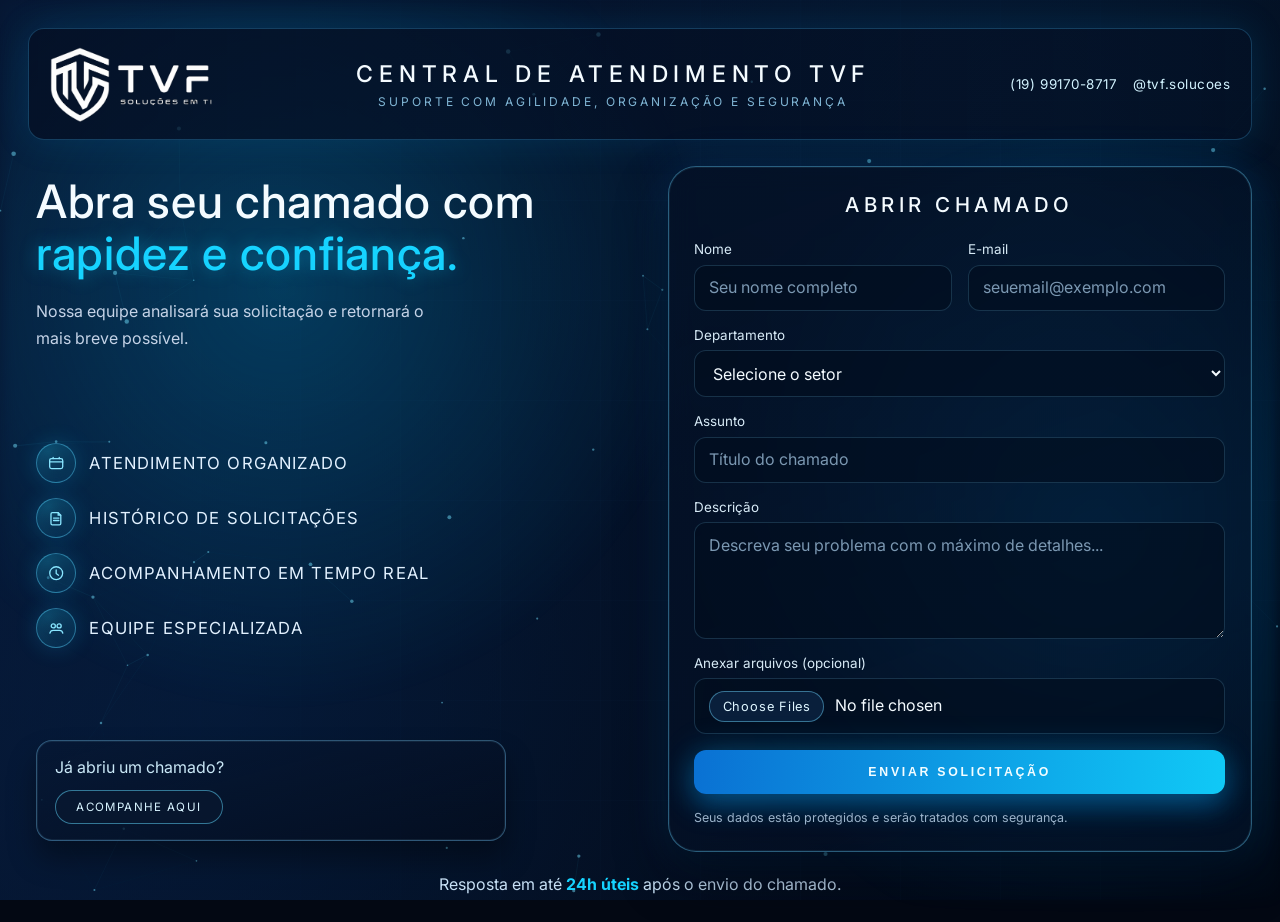
==== chamados/index.html @ 7757a2ea "adicionado página de abertura de  chamados" ====
<!DOCTYPE html>
<html lang="pt-BR">
  <head>
    <meta charset="UTF-8" />
    <meta name="viewport" content="width=device-width, initial-scale=1.0" />
    <title>Central de Atendimento TVF</title>
    <link rel="preconnect" href="https://fonts.googleapis.com" />
    <link rel="preconnect" href="https://fonts.gstatic.com" crossorigin />
    <link
      href="https://fonts.googleapis.com/css2?family=Inter:wght@400;500;600;700;800&display=swap"
      rel="stylesheet"
    />
    <link rel="stylesheet" href="style.css" />
  </head>
  <body>
    <div class="support-page">
      <div class="support-page__background" aria-hidden="true">
        <div class="support-page__bg-gradient"></div>
        <div class="support-page__bg-grid"></div>
        <div class="support-page__bg-glow support-page__bg-glow--left"></div>
        <div class="support-page__bg-glow support-page__bg-glow--right"></div>
        <canvas id="network-canvas" class="support-page__canvas"></canvas>
      </div>

      <main class="support-shell">
        <header class="support-header">
          <div class="brand">
            <img src="../assets/logo.png" alt="TVF Soluções em TI" class="brand__logo" />
          </div>

          <div class="header-title">
            <h1>Central de Atendimento TVF</h1>
            <p>Suporte com agilidade, organização e segurança</p>
          </div>

          <div class="contact">
            <a href="tel:+5519991708717">(19) 99170-8717</a>
            <a href="mailto:tvf@tvf.solucoes">@tvf.solucoes</a>
          </div>
        </header>

        <div class="support-content">
          <section class="support-benefits" aria-labelledby="support-benefits-title">
            <div>
              <h2 id="support-benefits-title">
                Abra seu chamado com <span>rapidez e confiança.</span>
              </h2>
              <p class="support-benefits__description">
                Nossa equipe analisará sua solicitação e retornará o mais breve possível.
              </p>
            </div>

            <ul class="support-benefits__list">
              <li>
                <span class="icon-badge" aria-hidden="true">
                  <svg viewBox="0 0 24 24" fill="none" stroke="currentColor" stroke-width="1.7">
                    <rect x="3.5" y="6" width="17" height="13" rx="2.4" />
                    <path d="M8 6V4.4M16 6V4.4M3.5 10.3h17" stroke-linecap="round" />
                  </svg>
                </span>
                Atendimento organizado
              </li>
              <li>
                <span class="icon-badge" aria-hidden="true">
                  <svg viewBox="0 0 24 24" fill="none" stroke="currentColor" stroke-width="1.7">
                    <path d="M7 4.8h7.6l3.4 3.5V19a1.8 1.8 0 0 1-1.8 1.8H7A1.8 1.8 0 0 1 5.2 19V6.6A1.8 1.8 0 0 1 7 4.8z" />
                    <path d="M14.6 4.8V8h3.2M8.5 11.8h7M8.5 15h7" stroke-linecap="round" />
                  </svg>
                </span>
                Histórico de solicitações
              </li>
              <li>
                <span class="icon-badge" aria-hidden="true">
                  <svg viewBox="0 0 24 24" fill="none" stroke="currentColor" stroke-width="1.7">
                    <circle cx="12" cy="12" r="8.4" />
                    <path d="M12 7.8v4.6l3 2.2" stroke-linecap="round" stroke-linejoin="round" />
                  </svg>
                </span>
                Acompanhamento em tempo real
              </li>
              <li>
                <span class="icon-badge" aria-hidden="true">
                  <svg viewBox="0 0 24 24" fill="none" stroke="currentColor" stroke-width="1.7">
                    <circle cx="8.2" cy="9" r="2.7" />
                    <circle cx="15.8" cy="9" r="2.7" />
                    <path d="M3.8 18.5a4.5 4.5 0 0 1 4.4-3.7h8a4.5 4.5 0 0 1 4.4 3.7" stroke-linecap="round" />
                  </svg>
                </span>
                Equipe especializada
              </li>
            </ul>

            <aside class="track-card" aria-label="Acompanhamento de chamado existente">
              <p>Já abriu um chamado?</p>
              <a href="#" class="track-card__button">Acompanhe aqui</a>
            </aside>
          </section>

          <section class="ticket-panel" aria-labelledby="ticket-panel-title">
            <h2 id="ticket-panel-title">Abrir Chamado</h2>
            <form id="ticket-form" class="ticket-form" novalidate>
              <div class="ticket-form__grid">
                <label class="field">
                  <span>Nome</span>
                  <input type="text" name="name" placeholder="Seu nome completo" autocomplete="name" required />
                </label>

                <label class="field">
                  <span>E-mail</span>
                  <input type="email" name="email" placeholder="seuemail@exemplo.com" autocomplete="email" required />
                </label>
              </div>

              <label class="field">
                <span>Departamento</span>
                <select name="department" required>
                  <option value="">Selecione o setor</option>
                  <option value="infraestrutura">Infraestrutura</option>
                  <option value="suporte">Suporte Técnico</option>
                  <option value="desenvolvimento">Desenvolvimento</option>
                  <option value="financeiro">Financeiro</option>
                  <option value="administrativo">Administrativo</option>
                </select>
              </label>

              <label class="field">
                <span>Assunto</span>
                <input type="text" name="subject" placeholder="Título do chamado" required />
              </label>

              <label class="field field--textarea">
                <span>Descrição</span>
                <textarea
                  name="description"
                  rows="4"
                  placeholder="Descreva seu problema com o máximo de detalhes..."
                  required
                ></textarea>
              </label>

              <label class="field field--file">
                <span>Anexar arquivos (opcional)</span>
                <input type="file" name="attachments" multiple />
              </label>

              <button type="submit" class="submit-button">Enviar solicitação</button>
            </form>

            <p class="ticket-panel__security">
              Seus dados estão protegidos e serão tratados com segurança.
            </p>
          </section>
        </div>

        <footer class="support-footer">
          <span>Resposta em até <strong>24h úteis</strong> após o envio do chamado.</span>
        </footer>
      </main>
    </div>

    <script src="script.js"></script>
  </body>
</html>
---- chamados/style.css ----
:root {
  --bg-base: #030813;
  --bg-surface: rgba(4, 16, 36, 0.62);
  --bg-surface-soft: rgba(5, 19, 43, 0.44);
  --line-soft: rgba(120, 208, 255, 0.18);
  --line-strong: rgba(95, 206, 255, 0.54);
  --text-high: #f4fbff;
  --text-muted: #9bb3ca;
  --accent: #16d3ff;
  --accent-strong: #00a9ff;
  --accent-glow: rgba(17, 210, 255, 0.4);
  --radius-xl: 28px;
  --radius-lg: 16px;
  --radius-md: 12px;
  --space-1: 0.5rem;
  --space-2: 0.75rem;
  --space-3: 1rem;
  --space-4: 1.5rem;
  --space-5: 2rem;
  --space-6: 2.75rem;
  --max-content-width: 1240px;
  --shadow-panel: 0 24px 48px rgba(2, 8, 20, 0.6), inset 0 0 0 1px rgba(140, 225, 255, 0.08);
  font-family: "Inter", system-ui, -apple-system, sans-serif;
}

*,
*::before,
*::after {
  box-sizing: border-box;
}

html,
body {
  min-height: 100%;
}

body {
  margin: 0;
  color: var(--text-high);
  background: var(--bg-base);
  -webkit-font-smoothing: antialiased;
}

.support-page {
  position: relative;
  min-height: 100vh;
  min-height: 100dvh;
  overflow: hidden;
  padding: clamp(1rem, 2.2vw, 2rem);
}

.support-page__background {
  position: fixed;
  inset: 0;
  z-index: 0;
  background: radial-gradient(circle at 82% 18%, rgba(23, 169, 255, 0.24), transparent 42%),
    radial-gradient(circle at 18% 78%, rgba(0, 132, 255, 0.2), transparent 48%),
    linear-gradient(140deg, #030811 0%, #030c1b 48%, #02070f 100%);
}

.support-page__bg-gradient,
.support-page__bg-grid,
.support-page__bg-glow,
.support-page__canvas {
  position: absolute;
  inset: 0;
}

.support-page__bg-gradient {
  background: linear-gradient(120deg, rgba(9, 30, 69, 0.64), rgba(1, 8, 20, 0.78));
}

.support-page__bg-grid {
  background-image: linear-gradient(rgba(57, 141, 199, 0.1) 1px, transparent 1px),
    linear-gradient(90deg, rgba(57, 141, 199, 0.1) 1px, transparent 1px);
  background-size: 100px 100px;
  opacity: 0.22;
  mask-image: radial-gradient(circle at 65% 55%, black 35%, transparent 88%);
}

.support-page__bg-glow {
  pointer-events: none;
  filter: blur(8px);
}

.support-page__bg-glow--left {
  background: radial-gradient(circle at 22% 32%, rgba(0, 196, 255, 0.22), transparent 36%);
}

.support-page__bg-glow--right {
  background: radial-gradient(circle at 86% 60%, rgba(0, 160, 255, 0.22), transparent 34%);
}

.support-page__canvas {
  width: 100%;
  height: 100%;
  opacity: 0.7;
}

.support-shell {
  position: relative;
  z-index: 1;
  width: min(100%, var(--max-content-width));
  margin: 0 auto;
}

.support-header {
  display: grid;
  grid-template-columns: auto 1fr auto;
  align-items: center;
  gap: clamp(0.6rem, 1.2vw, 1.2rem);
  border: 1px solid rgba(71, 190, 249, 0.26);
  border-radius: var(--radius-lg);
  padding: clamp(0.75rem, 1.4vw, 1.1rem) clamp(0.9rem, 1.6vw, 1.4rem);
  margin-bottom: clamp(1rem, 2vw, 1.75rem);
  background: linear-gradient(90deg, rgba(4, 15, 36, 0.8), rgba(4, 16, 37, 0.52));
  box-shadow: 0 0 36px rgba(3, 163, 237, 0.15);
}

.brand {
  display: inline-flex;
  align-items: center;
}

.brand__logo {
  display: block;
  width: clamp(8.4rem, 13vw, 11.6rem);
  height: auto;
}

.header-title {
  text-align: center;
}

.header-title h1 {
  margin: 0;
  font-size: clamp(0.9rem, 1.8vw, 1.65rem);
  letter-spacing: 0.25em;
  text-transform: uppercase;
  font-weight: 500;
}

.header-title p {
  margin: 0.35rem 0 0;
  font-size: clamp(0.6rem, 1.1vw, 0.75rem);
  letter-spacing: 0.24em;
  text-transform: uppercase;
  color: #80b6d5;
}

.contact {
  display: inline-flex;
  align-items: center;
  gap: 1rem;
}

.contact a {
  color: #d2f3ff;
  text-decoration: none;
  font-size: 0.84rem;
  letter-spacing: 0.04em;
}

.contact a:hover {
  color: var(--accent);
}

.support-content {
  display: grid;
  grid-template-columns: minmax(280px, 1fr) minmax(360px, 0.96fr);
  gap: clamp(1rem, 2.4vw, 2.2rem);
  align-items: stretch;
}

.support-benefits {
  display: flex;
  flex-direction: column;
  justify-content: space-between;
  gap: var(--space-5);
  padding: clamp(0.35rem, 0.8vw, 0.85rem) clamp(0.3rem, 0.6vw, 0.75rem);
}

.support-benefits h2 {
  margin: 0;
  max-width: 18ch;
  font-size: clamp(1.9rem, 3.6vw, 3rem);
  line-height: 1.12;
  font-weight: 500;
  letter-spacing: 0.015em;
}

.support-benefits h2 span {
  color: var(--accent);
  text-shadow: 0 0 18px rgba(23, 207, 255, 0.4);
}

.support-benefits__description {
  margin: 1.2rem 0 0;
  max-width: 41ch;
  color: #c5d3e7;
  line-height: 1.65;
}

.support-benefits__list {
  list-style: none;
  display: grid;
  gap: 0.95rem;
  margin: 0;
  padding: 0;
  font-size: 1.04rem;
  letter-spacing: 0.07em;
  text-transform: uppercase;
}

.support-benefits__list li {
  display: inline-flex;
  align-items: center;
  gap: 0.85rem;
  color: #e2f1ff;
}

.icon-badge {
  display: inline-flex;
  align-items: center;
  justify-content: center;
  width: 2.5rem;
  height: 2.5rem;
  border-radius: 50%;
  border: 1px solid rgba(83, 213, 255, 0.45);
  background: radial-gradient(circle at 30% 20%, rgba(45, 217, 255, 0.22), rgba(6, 28, 63, 0.6));
  color: #89e6ff;
  box-shadow: 0 0 22px rgba(26, 189, 255, 0.2), inset 0 0 16px rgba(11, 102, 141, 0.3);
}

.icon-badge svg {
  width: 1.15rem;
  height: 1.15rem;
}

.track-card {
  width: min(100%, 470px);
  border-radius: var(--radius-lg);
  border: 1px solid rgba(123, 209, 255, 0.36);
  background: linear-gradient(165deg, rgba(6, 24, 52, 0.82), rgba(4, 12, 28, 0.66));
  padding: 1rem 1.15rem;
  box-shadow: inset 0 0 0 1px rgba(154, 230, 255, 0.08), 0 18px 28px rgba(0, 0, 0, 0.35);
}

.track-card p {
  margin: 0 0 0.8rem;
  color: #cae8f7;
}

.track-card__button {
  display: inline-flex;
  align-items: center;
  justify-content: center;
  min-width: 9.6rem;
  border-radius: 999px;
  border: 1px solid rgba(97, 218, 255, 0.5);
  color: #d8f4ff;
  text-decoration: none;
  text-transform: uppercase;
  letter-spacing: 0.12em;
  font-size: 0.72rem;
  padding: 0.58rem 1.25rem;
  background: rgba(10, 25, 49, 0.6);
  transition: background-color 0.25s ease, border-color 0.25s ease, transform 0.25s ease;
}

.track-card__button:hover {
  background: rgba(10, 37, 71, 0.85);
  border-color: rgba(137, 231, 255, 0.8);
  transform: translateY(-1px);
}

.ticket-panel {
  display: flex;
  flex-direction: column;
  border-radius: var(--radius-xl);
  padding: clamp(1.2rem, 2vw, 1.8rem);
  border: 1px solid rgba(101, 211, 255, 0.4);
  background: linear-gradient(160deg, var(--bg-surface), var(--bg-surface-soft));
  backdrop-filter: blur(12px);
  -webkit-backdrop-filter: blur(12px);
  box-shadow: var(--shadow-panel), 0 0 42px rgba(0, 138, 235, 0.2);
}

.ticket-panel h2 {
  margin: 0 0 var(--space-4);
  text-transform: uppercase;
  letter-spacing: 0.22em;
  font-size: clamp(1rem, 1.6vw, 1.35rem);
  font-weight: 500;
  text-align: center;
}

.ticket-form {
  display: flex;
  flex-direction: column;
  gap: var(--space-3);
}

.ticket-form__grid {
  display: grid;
  grid-template-columns: repeat(2, minmax(0, 1fr));
  gap: var(--space-3);
}

.field {
  display: flex;
  flex-direction: column;
  gap: 0.45rem;
}

.field > span {
  font-size: 0.84rem;
  color: #d8ebf7;
}

.field input,
.field select,
.field textarea {
  width: 100%;
  border: 1px solid var(--line-soft);
  border-radius: var(--radius-md);
  background: rgba(3, 13, 30, 0.62);
  color: var(--text-high);
  font: inherit;
  line-height: 1.35;
  padding: 0.72rem 0.88rem;
  transition: border-color 0.2s ease, box-shadow 0.2s ease, background-color 0.2s ease;
}

.field textarea {
  resize: vertical;
  min-height: 7.3rem;
}

.field input::placeholder,
.field textarea::placeholder {
  color: #7b98b2;
}

.field input:hover,
.field select:hover,
.field textarea:hover {
  border-color: rgba(142, 224, 255, 0.4);
}

.field input:focus-visible,
.field select:focus-visible,
.field textarea:focus-visible {
  outline: none;
  border-color: var(--line-strong);
  background: rgba(7, 20, 43, 0.82);
  box-shadow: 0 0 0 3px rgba(20, 177, 237, 0.16), 0 0 24px rgba(0, 150, 220, 0.18);
}

.field--file input {
  cursor: pointer;
}

.field--file input::file-selector-button {
  margin-right: 0.65rem;
  border: 1px solid rgba(112, 217, 255, 0.45);
  border-radius: 999px;
  background: rgba(12, 36, 67, 0.82);
  color: #dff6ff;
  font: inherit;
  font-size: 0.8rem;
  letter-spacing: 0.06em;
  padding: 0.36rem 0.78rem;
}

.submit-button {
  border: 0;
  border-radius: var(--radius-md);
  color: #f3fdff;
  text-transform: uppercase;
  letter-spacing: 0.22em;
  font-size: 0.77rem;
  font-weight: 700;
  padding: 0.93rem 1.1rem;
  cursor: pointer;
  background: linear-gradient(95deg, #0a71d3 0%, #10c9f6 100%);
  box-shadow: 0 12px 28px rgba(5, 124, 205, 0.45), 0 0 34px rgba(13, 181, 235, 0.24);
  transition: transform 0.2s ease, filter 0.2s ease, box-shadow 0.2s ease;
}

.submit-button:hover {
  transform: translateY(-2px);
  filter: brightness(1.07);
  box-shadow: 0 16px 30px rgba(5, 124, 205, 0.48), 0 0 40px rgba(13, 181, 235, 0.28);
}

.submit-button:active {
  transform: translateY(0);
}

.submit-button:focus-visible {
  outline: 2px solid rgba(149, 233, 255, 0.8);
  outline-offset: 3px;
}

.ticket-panel__security {
  margin: 1rem 0 0;
  color: var(--text-muted);
  font-size: 0.78rem;
}

.support-footer {
  margin-top: clamp(0.95rem, 1.8vw, 1.4rem);
  text-align: center;
  color: #c7e0f5;
  font-size: 1rem;
}

.support-footer strong {
  color: var(--accent);
}

@media (max-width: 1080px) {
  .support-header {
    grid-template-columns: 1fr;
    text-align: center;
    justify-items: center;
    gap: 0.8rem;
  }

  .contact {
    flex-wrap: wrap;
    justify-content: center;
  }

  .brand__logo {
    width: clamp(9rem, 26vw, 12rem);
  }

  .support-content {
    grid-template-columns: 1fr;
  }

  .support-benefits {
    order: 2;
    padding: 0;
    gap: 1.65rem;
  }

  .ticket-panel {
    order: 1;
  }
}

@media (max-width: 760px) {
  .ticket-form__grid {
    grid-template-columns: 1fr;
  }

  .support-benefits h2 {
    max-width: 100%;
    font-size: clamp(1.65rem, 7vw, 2.2rem);
  }

  .support-benefits__list {
    font-size: 0.92rem;
    letter-spacing: 0.05em;
  }

  .icon-badge {
    width: 2.1rem;
    height: 2.1rem;
  }
}

@media (max-width: 460px) {
  .support-page {
    padding: 0.85rem;
  }

  .support-header {
    padding: 0.9rem 0.75rem;
  }

  .header-title h1 {
    letter-spacing: 0.16em;
  }

  .brand__logo {
    width: clamp(8rem, 44vw, 10rem);
  }

  .header-title p {
    letter-spacing: 0.14em;
  }

  .ticket-panel {
    border-radius: 20px;
    padding: 1rem;
  }

  .submit-button {
    letter-spacing: 0.14em;
  }
}

@media (prefers-reduced-motion: reduce) {
  .track-card__button,
  .submit-button,
  .field input,
  .field select,
  .field textarea {
    transition: none;
  }
}
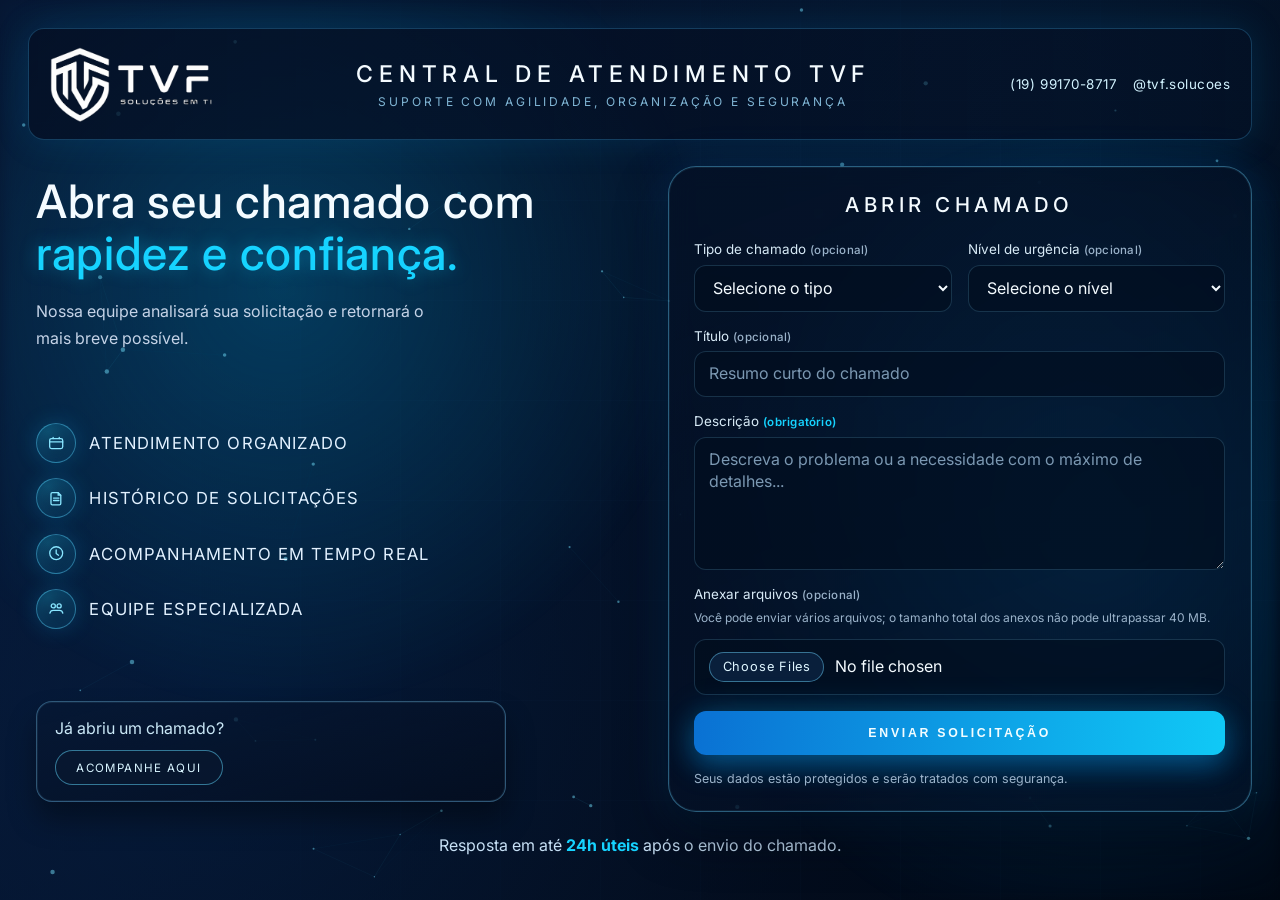
==== commit d2c9f8fb: "novas opções de abertura de chamados" ====
--- a/chamados/index.html
+++ b/chamados/index.html
@@ -98,50 +98,67 @@
 
           <section class="ticket-panel" aria-labelledby="ticket-panel-title">
             <h2 id="ticket-panel-title">Abrir Chamado</h2>
-            <form id="ticket-form" class="ticket-form" novalidate>
+            <form id="ticket-form" class="ticket-form">
               <div class="ticket-form__grid">
                 <label class="field">
-                  <span>Nome</span>
-                  <input type="text" name="name" placeholder="Seu nome completo" autocomplete="name" required />
+                  <span>Tipo de chamado <span class="field__optional">(opcional)</span></span>
+                  <select name="ticket_type" autocomplete="off">
+                    <option value="">Selecione o tipo</option>
+                    <option value="incidente">Incidente</option>
+                    <option value="requisicao">Requisição</option>
+                  </select>
                 </label>
 
                 <label class="field">
-                  <span>E-mail</span>
-                  <input type="email" name="email" placeholder="seuemail@exemplo.com" autocomplete="email" required />
+                  <span>Nível de urgência <span class="field__optional">(opcional)</span></span>
+                  <select name="urgency" autocomplete="off">
+                    <option value="">Selecione o nível</option>
+                    <option value="muito_baixa">Muito baixa</option>
+                    <option value="baixa">Baixa</option>
+                    <option value="media">Média</option>
+                    <option value="alta">Alta</option>
+                    <option value="muito_alta">Muito alta</option>
+                  </select>
                 </label>
               </div>
 
               <label class="field">
-                <span>Departamento</span>
-                <select name="department" required>
-                  <option value="">Selecione o setor</option>
-                  <option value="infraestrutura">Infraestrutura</option>
-                  <option value="suporte">Suporte Técnico</option>
-                  <option value="desenvolvimento">Desenvolvimento</option>
-                  <option value="financeiro">Financeiro</option>
-                  <option value="administrativo">Administrativo</option>
-                </select>
-              </label>
-
-              <label class="field">
-                <span>Assunto</span>
-                <input type="text" name="subject" placeholder="Título do chamado" required />
+                <span>Título <span class="field__optional">(opcional)</span></span>
+                <input
+                  type="text"
+                  name="title"
+                  placeholder="Resumo curto do chamado"
+                  autocomplete="off"
+                  maxlength="200"
+                />
               </label>
 
               <label class="field field--textarea">
-                <span>Descrição</span>
+                <span>Descrição <span class="field__required">(obrigatório)</span></span>
                 <textarea
                   name="description"
-                  rows="4"
-                  placeholder="Descreva seu problema com o máximo de detalhes..."
+                  rows="5"
+                  placeholder="Descreva o problema ou a necessidade com o máximo de detalhes..."
                   required
+                  aria-required="true"
                 ></textarea>
               </label>
 
-              <label class="field field--file">
-                <span>Anexar arquivos (opcional)</span>
-                <input type="file" name="attachments" multiple />
-              </label>
+              <div class="field field--file">
+                <label for="attachments">Anexar arquivos <span class="field__optional">(opcional)</span></label>
+                <p class="field__hint" id="attachments-hint">
+                  Você pode enviar vários arquivos; o tamanho total dos anexos não pode ultrapassar 40 MB.
+                </p>
+                <input
+                  id="attachments"
+                  type="file"
+                  name="attachments"
+                  multiple
+                  aria-describedby="attachments-hint"
+                />
+              </div>
+
+              <p class="form-feedback" id="form-feedback" role="alert" aria-live="polite" hidden></p>
 
               <button type="submit" class="submit-button">Enviar solicitação</button>
             </form>
--- a/chamados/style.css
+++ b/chamados/style.css
@@ -318,6 +318,54 @@
   color: #d8ebf7;
 }
 
+.field__optional {
+  font-size: 0.72rem;
+  font-weight: 500;
+  color: var(--text-muted);
+  letter-spacing: 0.02em;
+}
+
+.field__required {
+  font-size: 0.72rem;
+  font-weight: 600;
+  color: var(--accent);
+  letter-spacing: 0.02em;
+}
+
+.field__hint {
+  margin: 0 0 0.35rem;
+  font-size: 0.75rem;
+  line-height: 1.45;
+  color: var(--text-muted);
+}
+
+.field--file > label {
+  font-size: 0.84rem;
+  color: #d8ebf7;
+  cursor: pointer;
+}
+
+.form-feedback {
+  margin: 0;
+  min-height: 0;
+  font-size: 0.8rem;
+  line-height: 1.45;
+  color: #ffb4b4;
+}
+
+.form-feedback:empty,
+.form-feedback[hidden] {
+  display: none;
+}
+
+.form-feedback:not(:empty):not([hidden]) {
+  display: block;
+  padding: 0.55rem 0.75rem;
+  border-radius: var(--radius-md);
+  border: 1px solid rgba(255, 120, 120, 0.35);
+  background: rgba(80, 12, 12, 0.35);
+}
+
 .field input,
 .field select,
 .field textarea {
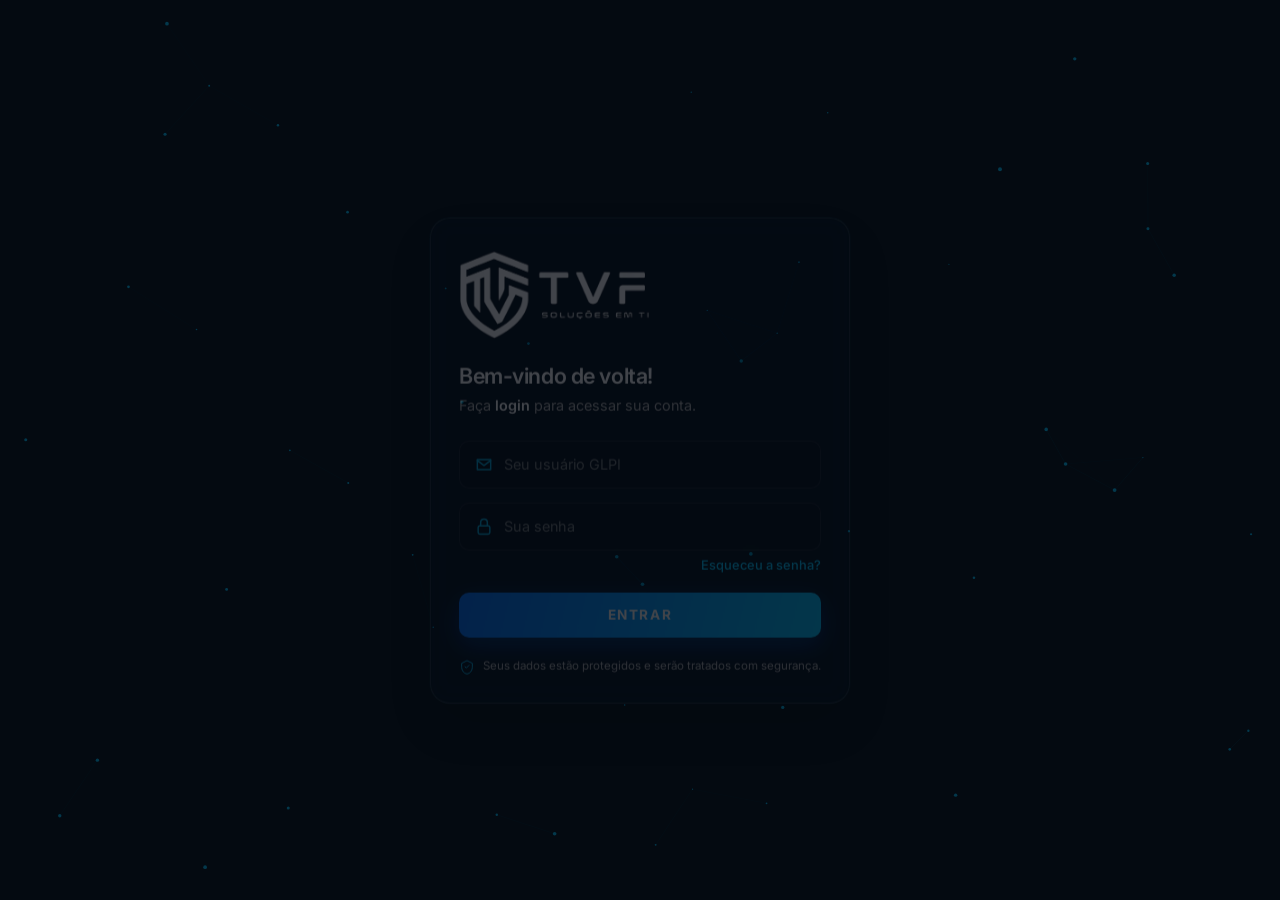
==== commit eb72ebf2: "algumas correções" ====
--- a/chamados/index.html
+++ b/chamados/index.html
@@ -92,7 +92,7 @@
 
             <aside class="track-card" aria-label="Acompanhamento de chamado existente">
               <p>Já abriu um chamado?</p>
-              <a href="#" class="track-card__button">Acompanhe aqui</a>
+              <a href="../views/chamados.html" class="track-card__button">Acompanhe aqui</a>
             </aside>
           </section>
 
@@ -175,6 +175,7 @@
       </main>
     </div>
 
+    <script src="../assets/js/api-client.js"></script>
     <script src="script.js"></script>
   </body>
 </html>
--- a/chamados/style.css
+++ b/chamados/style.css
@@ -366,6 +366,72 @@
   background: rgba(80, 12, 12, 0.35);
 }
 
+.form-feedback--success {
+  color: #b8f5d0 !important;
+  border-color: rgba(120, 255, 180, 0.35) !important;
+  background: rgba(12, 60, 40, 0.35) !important;
+}
+
+.ticket-list {
+  list-style: none;
+  margin: 0;
+  padding: 0;
+  display: grid;
+  gap: 0.75rem;
+}
+
+.ticket-list__item {
+  border: 1px solid var(--line-soft);
+  border-radius: var(--radius-md);
+  background: rgba(3, 13, 30, 0.62);
+  padding: 0.85rem 1rem;
+}
+
+.ticket-list__item a {
+  color: var(--text-high);
+  text-decoration: none;
+}
+
+.ticket-list__item a:hover {
+  color: var(--accent);
+}
+
+.ticket-list__meta {
+  margin-top: 0.35rem;
+  font-size: 0.78rem;
+  color: var(--text-muted);
+}
+
+.ticket-detail p {
+  margin: 0 0 0.75rem;
+  color: #c5d3e7;
+  line-height: 1.55;
+}
+
+.ticket-detail__label {
+  color: #d8ebf7;
+  font-size: 0.8rem;
+  text-transform: uppercase;
+  letter-spacing: 0.08em;
+}
+
+.page-actions {
+  display: flex;
+  flex-wrap: wrap;
+  gap: 0.75rem;
+  margin-bottom: 1rem;
+}
+
+.page-actions a {
+  color: var(--accent);
+  text-decoration: none;
+  font-size: 0.85rem;
+}
+
+.page-actions a:hover {
+  text-decoration: underline;
+}
+
 .field input,
 .field select,
 .field textarea {
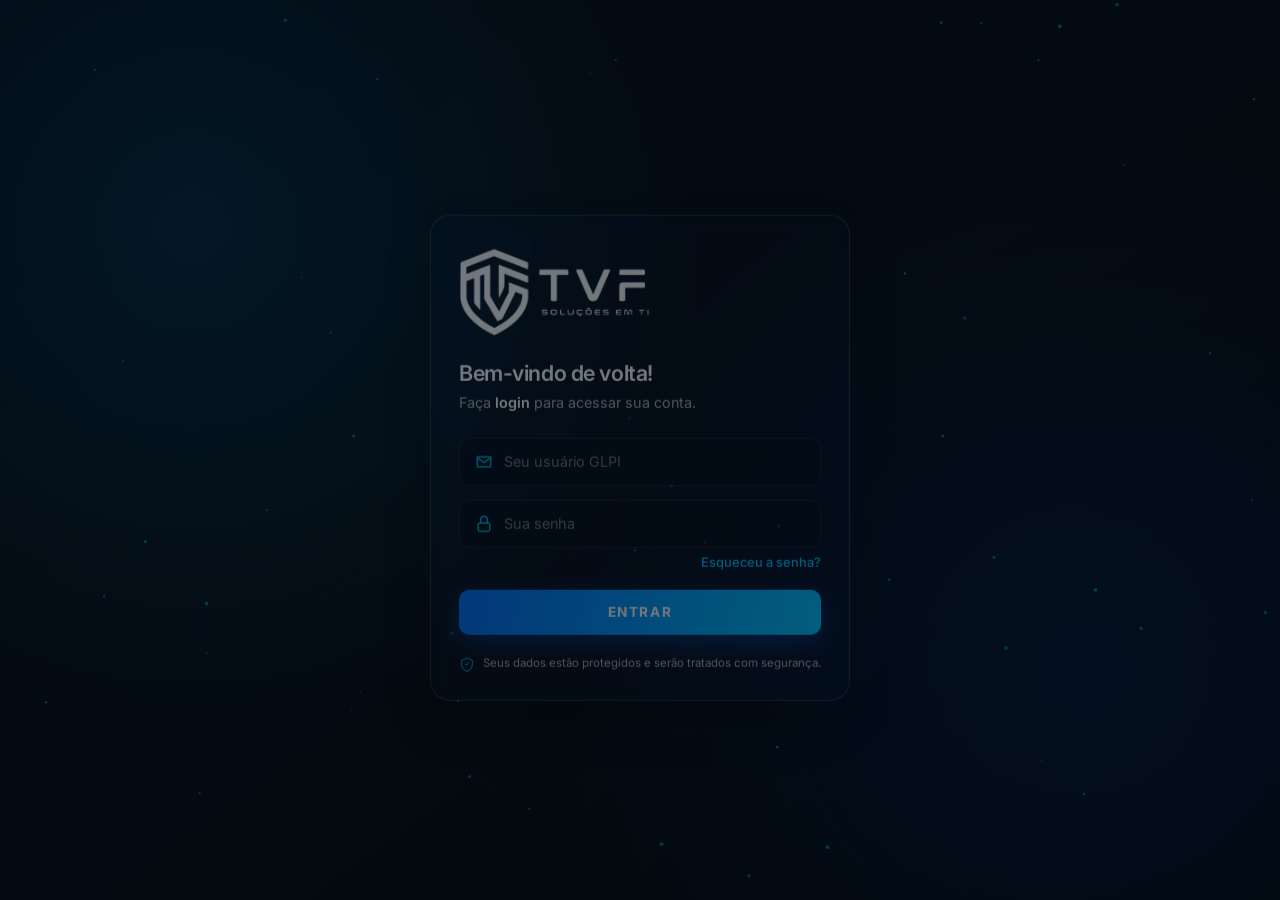
==== commit 8ac4ef51: "Correção de email" ====
--- a/chamados/index.html
+++ b/chamados/index.html
@@ -35,7 +35,7 @@
 
           <div class="contact">
             <a href="tel:+5519991708717">(19) 99170-8717</a>
-            <a href="mailto:tvf@tvf.solucoes">@tvf.solucoes</a>
+            <a href="mailto:tvf@tvf.solucoes">suporte@tvfsolucoesemti.com.br</a>
           </div>
         </header>
 
